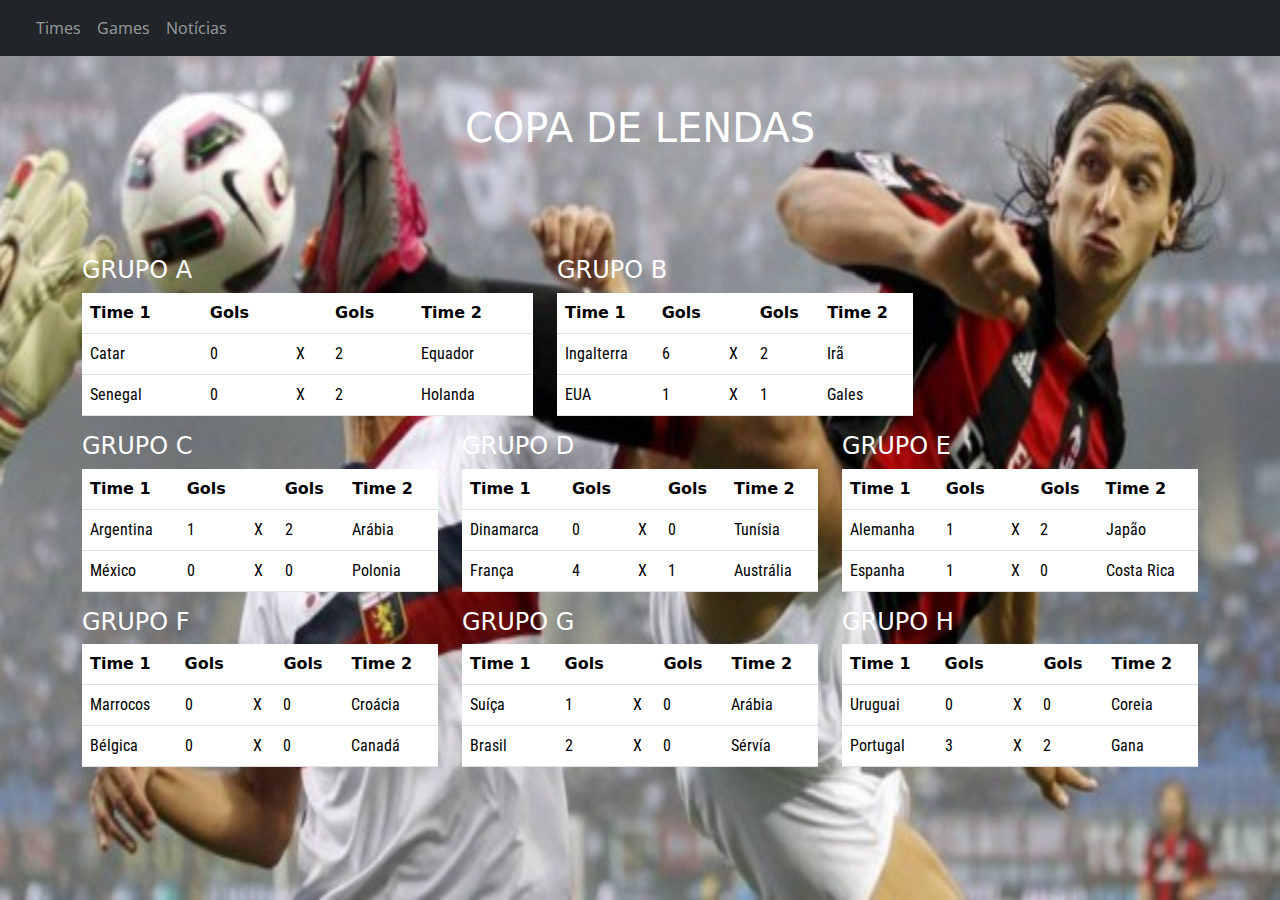
==== CopaMundo.DesWeb/jogos.html @ c8ce479a "Add files via upload" ====
<!DOCTYPE html>
<html lang="pt-br">
<head>
    <meta charset="UTF-8">
    <meta http-equiv="X-UA-Compatible" content="IE=edge">
    <meta name="viewport" content="width=device-width, initial-scale=1.0">
    <link href="https://cdn.jsdelivr.net/npm/bootstrap@5.2.3/dist/css/bootstrap.min.css" rel="stylesheet">
  <script src="https://cdn.jsdelivr.net/npm/bootstrap@5.2.3/dist/js/bootstrap.bundle.min.js"></script>
    <title>Copa Mundial</title>
    <link rel="shortcut icon" href="Img/bolaverde.png" type="image/x-icon">
    <link rel="stylesheet" href="cock.css">
</head>
<body class="bg-dark">
  <nav class="navbar navbar-expand-sm bg-dark navbar-dark">
    <div class="container-fluid">
      <a class="navbar-brand" href="#"><img src="Img/bolafogo.png" alt="" width="55px"></a>
      <button class="navbar-toggler" type="button" data-bs-toggle="collapse" data-bs-target="#collapsibleNavbar">
        <span class="navbar-toggler-icon"></span>
      </button>
      <div class="collapse navbar-collapse" id="collapsibleNavbar">
        <ul class="navbar-nav">
          <li class="nav-item">
            <a class="nav-link" href="index.html">Times</a>
          </li>
          <li class="nav-item">
            <a class="nav-link" href="jogos.html">Games</a>
          </li>
          <li class="nav-item">
            <a class="nav-link" href="noticias.html">Notícias</a>
          </li>  
            </ul>
          </li>
        </ul>
      </div>
    </div>
  </nav>
  <div class="container-fluid p-5 text-white text-center">
    <h1>COPA DE LENDAS</h1>
  </div>
  <div class="container mt-5 text-white">
    <div class="row">
      <div class="col-sm-5">
        <h4>GRUPO A</h4>
        <table class="table text-white  ">
          <thead>
            <tr>
              <th>Time 1</th>
              <th>Gols</th>
              <th></th>
              <th>Gols</th>
              <th>Time 2</th>
            </tr>
          </thead>
          <tbody>
            <tr>
              <td>Catar</td>
              <td>0</td>
              <td>X</td>
              <td>2</td>
              <td>Equador</td>
            </tr>
            <tr>
              <td>Senegal</td>
              <td>0</td>
              <td>X</td>
              <td>2</td>
              <td>Holanda</td>
            </tr>
          </tbody>
        </table>
      </div>
      <div class="col-sm-4">
        <h4>GRUPO B</h4>
        <table class="table text-white  ">
          <thead>
            <tr>
              <th>Time 1</th>
              <th>Gols</th>
              <th></th>
              <th>Gols</th>
              <th>Time 2</th>
            </tr>
          </thead>
          <tbody>
            <tr>
              <td>Ingalterra</td>
              <td>6</td>
              <td>X</td>
              <td>2</td>
              <td>Irã</td>
            </tr>
            <tr>
              <td>EUA</td>
              <td>1</td>
              <td>X</td>
              <td>1</td>
              <td>Gales</td>
            </tr>
          </tbody>
        </table>
      </div>
      <div class="col-sm-4">
        <h4>GRUPO C</h4>
        <table class="table text-white  ">
          <thead>
            <tr>
              <th>Time 1</th>
              <th>Gols</th>
              <th></th>
              <th>Gols</th>
              <th>Time 2</th>
            </tr>
          </thead>
          <tbody>
            <tr>
              <td>Argentina</td>
              <td>1</td>
              <td>X</td>
              <td>2</td>
              <td>Arábia</td>
            </tr>
            <tr>
              <td>México</td>
              <td>0</td>
              <td>X</td>
              <td>0</td>
              <td>Polonia</td>
            </tr>
          </tbody>
        </table>
      </div>
      <div class="col-sm-4">
        <h4>GRUPO D</h4>
        <table class="table text-white  ">
          <thead>
            <tr>
              <th>Time 1</th>
              <th>Gols</th>
              <th></th>
              <th>Gols</th>
              <th>Time 2</th>
            </tr>
          </thead>
          <tbody>
            <tr>
              <td>Dinamarca</td>
              <td>0</td>
              <td>X</td>
              <td>0</td>
              <td>Tunísia</td>
            </tr>
            <tr>
              <td>França</td>
              <td>4</td>
              <td>X</td>
              <td>1</td>
              <td>Austrália</td>
            </tr>
          </tbody>
        </table>
      </div>
      <div class="col-sm-4">
        <h4>GRUPO E</h4>
        <table class="table text-white  ">
          <thead>
            <tr>
              <th>Time 1</th>
              <th>Gols</th>
              <th></th>
              <th>Gols</th>
              <th>Time 2</th>
            </tr>
          </thead>
          <tbody>
            <tr>
              <td>Alemanha</td>
              <td>1</td>
              <td>X</td>
              <td>2</td>
              <td>Japão</td>
            </tr>
            <tr>
              <td>Espanha</td>
              <td>1</td>
              <td>X</td>
              <td>0</td>
              <td>Costa Rica</td>
            </tr>
          </tbody>
        </table>
      </div>
      <div class="col-sm-4">
        <h4>GRUPO F</h4>
        <table class="table text-white  ">
          <thead>
            <tr>
              <th>Time 1</th>
              <th>Gols</th>
              <th></th>
              <th>Gols</th>
              <th>Time 2</th>
            </tr>
          </thead>
          <tbody>
            <tr>
              <td>Marrocos</td>
              <td>0</td>
              <td>X</td>
              <td>0</td>
              <td>Croácia</td>
            </tr>
            <tr>
              <td>Bélgica</td>
              <td>0</td>
              <td>X</td>
              <td>0</td>
              <td>Canadá</td>
            </tr>
          </tbody>
        </table>
      </div>
      <div class="col-sm-4">
        <h4>GRUPO G</h4>
        <table class="table text-white  ">
          <thead>
            <tr>
              <th>Time 1</th>
              <th>Gols</th>
              <th></th>
              <th>Gols</th>
              <th>Time 2</th>
            </tr>
          </thead>
          <tbody>
            <tr>
              <td>Suíça</td>
              <td>1</td>
              <td>X</td>
              <td>0</td>
              <td>Arábia</td>
            </tr>
            <tr>
              <td>Brasil</td>
              <td>2</td>
              <td>X</td>
              <td>0</td>
              <td>Sérvía</td>
            </tr>
          </tbody>
        </table>
      </div>
      <div class="col-sm-4">
        <h4>GRUPO H</h4>
        <table class="table text-white  ">
          <thead>
            <tr>
              <th>Time 1</th>
              <th>Gols</th>
              <th></th>
              <th>Gols</th>
              <th>Time 2</th>
            </tr>
          </thead>
          <tbody>
            <tr>
              <td>Uruguai</td>
              <td>0</td>
              <td>X</td>
              <td>0</td>
              <td>Coreia</td>
            </tr>
            <tr>
              <td>Portugal</td>
              <td>3</td>
              <td>X</td>
              <td>2</td>
              <td>Gana</td>
            </tr>
          </tbody>
        </table>
      </div>
---- CopaMundo.DesWeb/cock.css ----
@charset "UTF-8";
@import url('https://fonts.googleapis.com/css2?family=Press+Start+2P&display=swap');
@import url('https://fonts.googleapis.com/css2?family=Roboto+Condensed&display=swap');
@import url('https://fonts.googleapis.com/css2?family=Roboto+Mono&display=swap');
@import url('https://fonts.googleapis.com/css2?family=Open+Sans&display=swap');
@import url('https://fonts.googleapis.com/css2?family=Zen+Dots&display=swap'); 

body {
          background-image: url('1.jpg');
          background-repeat: no-repeat;
          background-attachment: fixed;
          background-size: 100% 100%;
}
td {
    font-family: 'Roboto Condensed', sans-serif;
}
h3{
    font-family: 'Roboto Mono', monospace;
}



a {
    font-family: 'Open Sans', sans-serif;
}
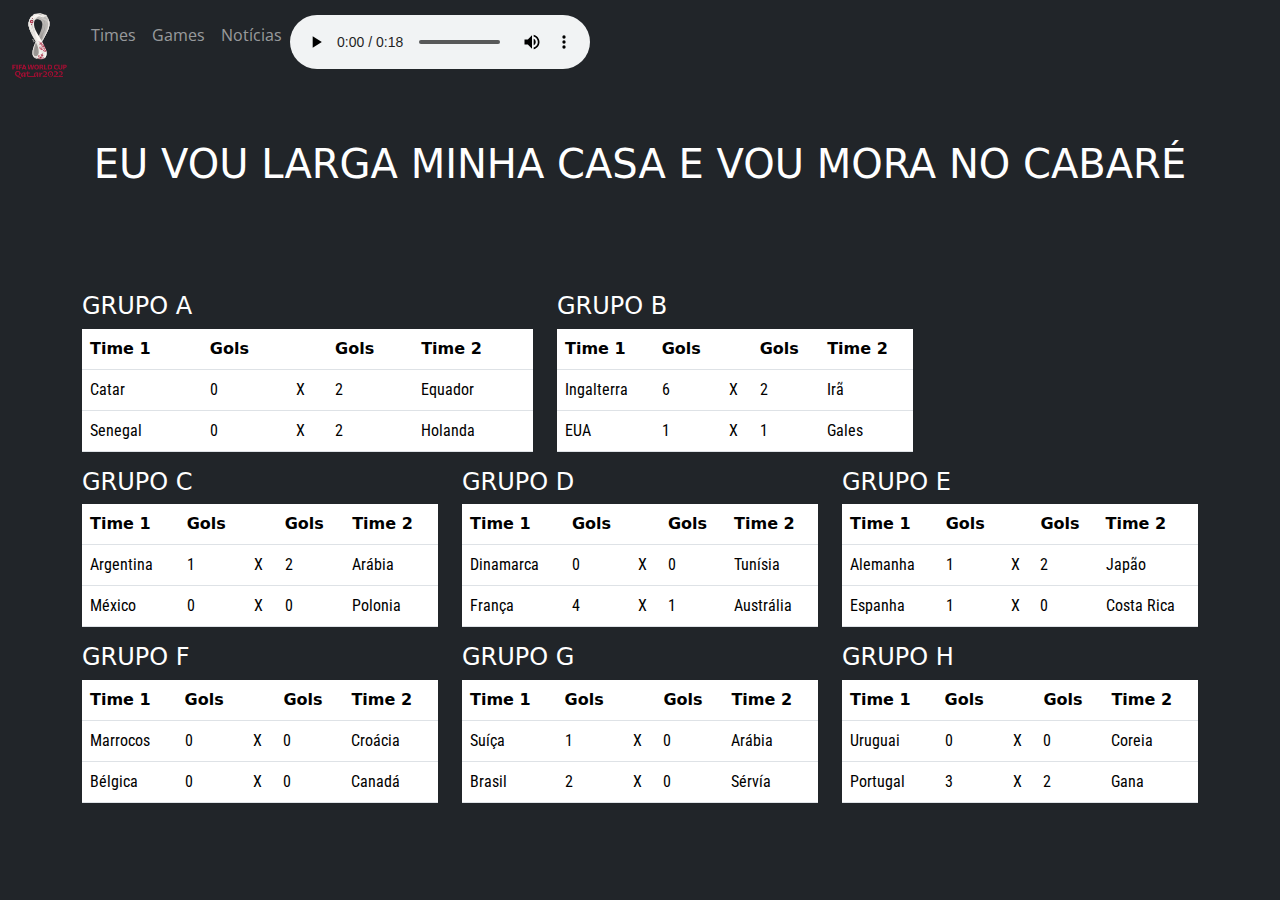
==== commit a0549db9: "copa feita" ====
--- a/CopaMundo.DesWeb/jogos.html
+++ b/CopaMundo.DesWeb/jogos.html
@@ -8,15 +8,20 @@
   <script src="https://cdn.jsdelivr.net/npm/bootstrap@5.2.3/dist/js/bootstrap.bundle.min.js"></script>
     <title>Copa Mundial</title>
     <link rel="shortcut icon" href="Img/bolaverde.png" type="image/x-icon">
-    <link rel="stylesheet" href="cock.css">
+    <link rel="stylesheet" href="PORFAVORMENÃOFICAPUTO.css">
+    <style>
+      body{
+        background-image: url(https://i.pinimg.com/originals/a5/e5/35/a5e535defd4467482b29830101f6b96c.gif);
+          background-repeat: no-repeat;
+          background-attachment: fixed;
+          background-size: 100% 100%;
+      }
+    </style>
 </head>
 <body class="bg-dark">
   <nav class="navbar navbar-expand-sm bg-dark navbar-dark">
     <div class="container-fluid">
-      <a class="navbar-brand" href="#"><img src="Img/bolafogo.png" alt="" width="55px"></a>
-      <button class="navbar-toggler" type="button" data-bs-toggle="collapse" data-bs-target="#collapsibleNavbar">
-        <span class="navbar-toggler-icon"></span>
-      </button>
+      <a class="navbar-brand" href="#"><img src="2022_FIFA_World_Cup.svg.webp" alt="" width="55px"></a>
       <div class="collapse navbar-collapse" id="collapsibleNavbar">
         <ul class="navbar-nav">
           <li class="nav-item">
@@ -28,14 +33,16 @@
           <li class="nav-item">
             <a class="nav-link" href="noticias.html">Notícias</a>
           </li>  
+          <li>
+            <audio src="Eu vou largar minha casa e vou morar no cabaré - MC Duzinho_ É o pombo - Richarlison _hexa _9pombo(MP3_320K).mp3" controls loop></audio>
+          </li>
             </ul>
-          </li>
         </ul>
       </div>
     </div>
   </nav>
   <div class="container-fluid p-5 text-white text-center">
-    <h1>COPA DE LENDAS</h1>
+    <h1>EU VOU LARGA MINHA CASA E VOU MORA NO CABARÉ</h1>
   </div>
   <div class="container mt-5 text-white">
     <div class="row">
--- a/CopaMundo.DesWeb/PORFAVORMENÃOFICAPUTO.css
+++ b/CopaMundo.DesWeb/PORFAVORMENÃOFICAPUTO.css
@@ -0,0 +1,25 @@
+@charset "UTF-8";
+@import url('https://fonts.googleapis.com/css2?family=Press+Start+2P&display=swap');
+@import url('https://fonts.googleapis.com/css2?family=Roboto+Condensed&display=swap');
+@import url('https://fonts.googleapis.com/css2?family=Roboto+Mono&display=swap');
+@import url('https://fonts.googleapis.com/css2?family=Open+Sans&display=swap');
+@import url('https://fonts.googleapis.com/css2?family=Zen+Dots&display=swap'); 
+
+body {
+          background-image: url(J1X6LK.gif);
+          background-repeat: no-repeat;
+          background-attachment: fixed;
+          background-size: 100% 100%;
+}
+td {
+    font-family: 'Roboto Condensed', sans-serif;
+}
+h3{
+    font-family: 'Roboto Mono', monospace;
+}
+
+
+
+a {
+    font-family: 'Open Sans', sans-serif;
+}
